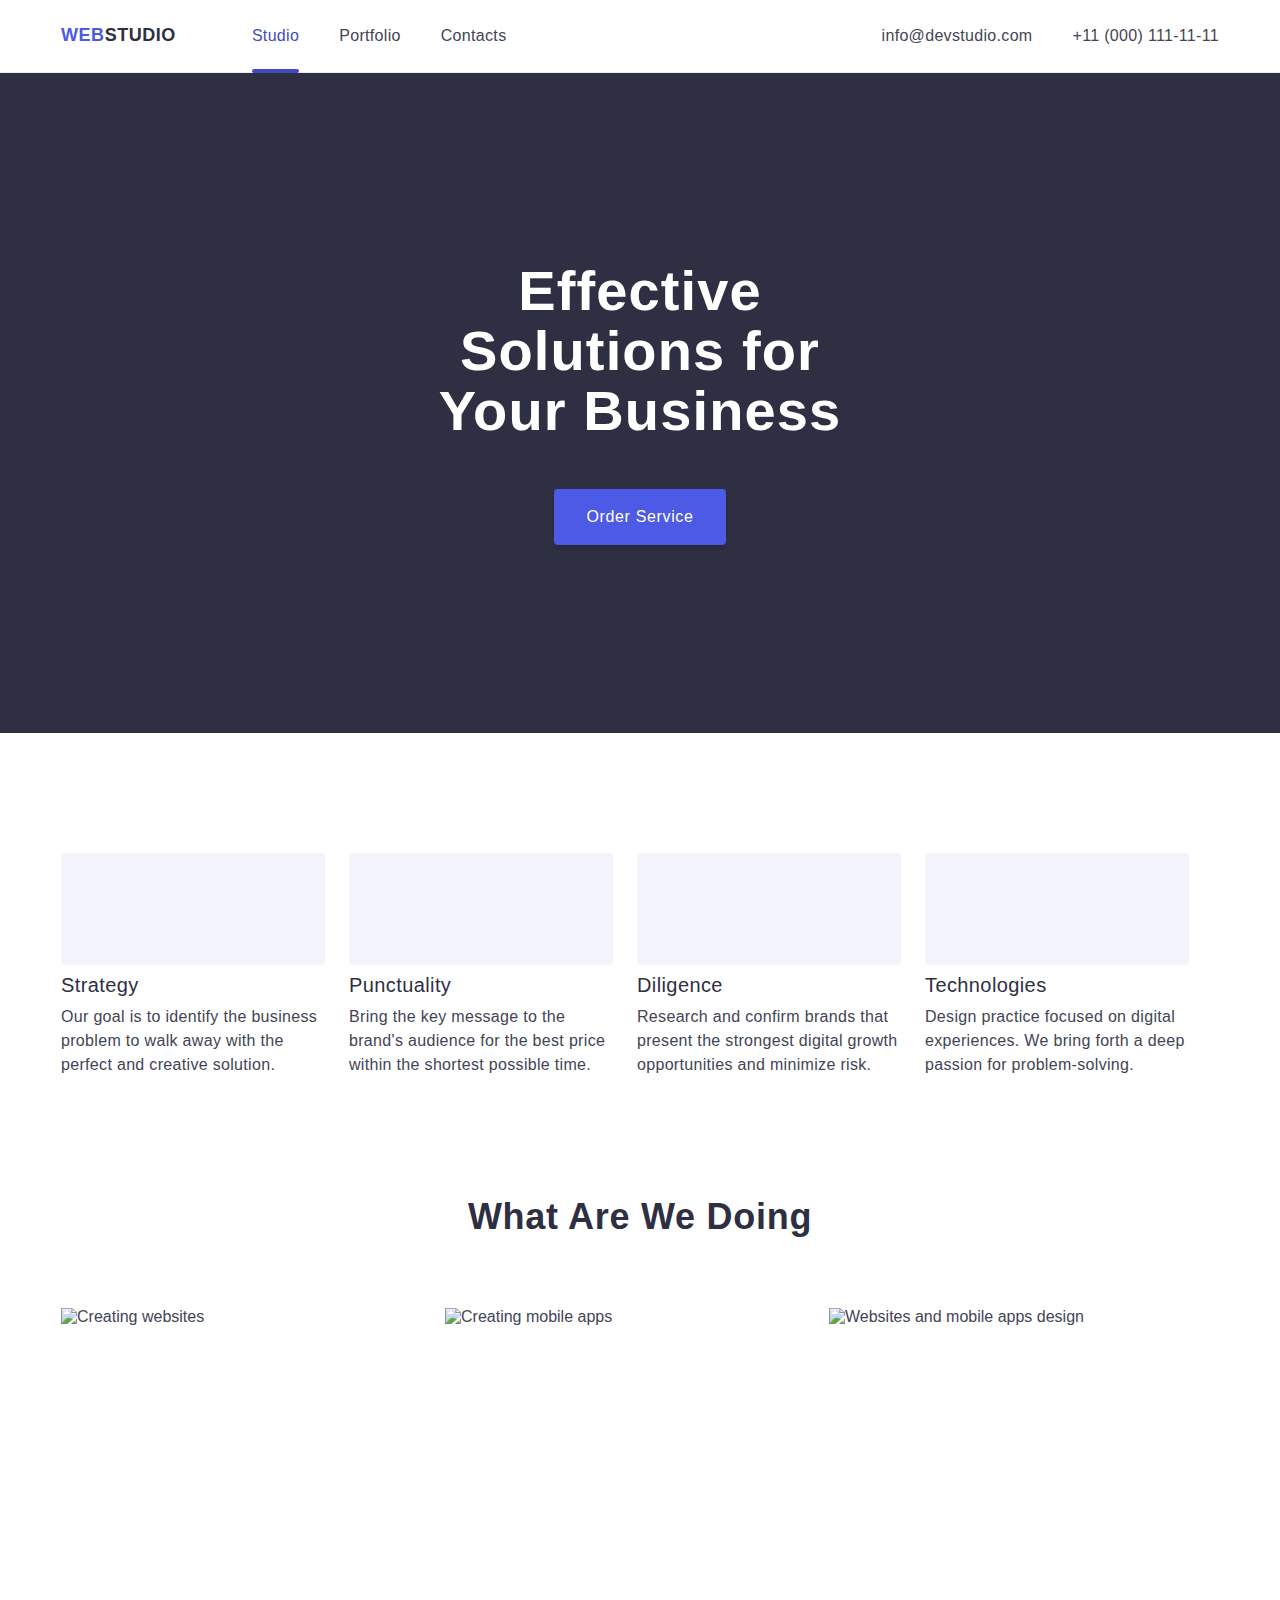
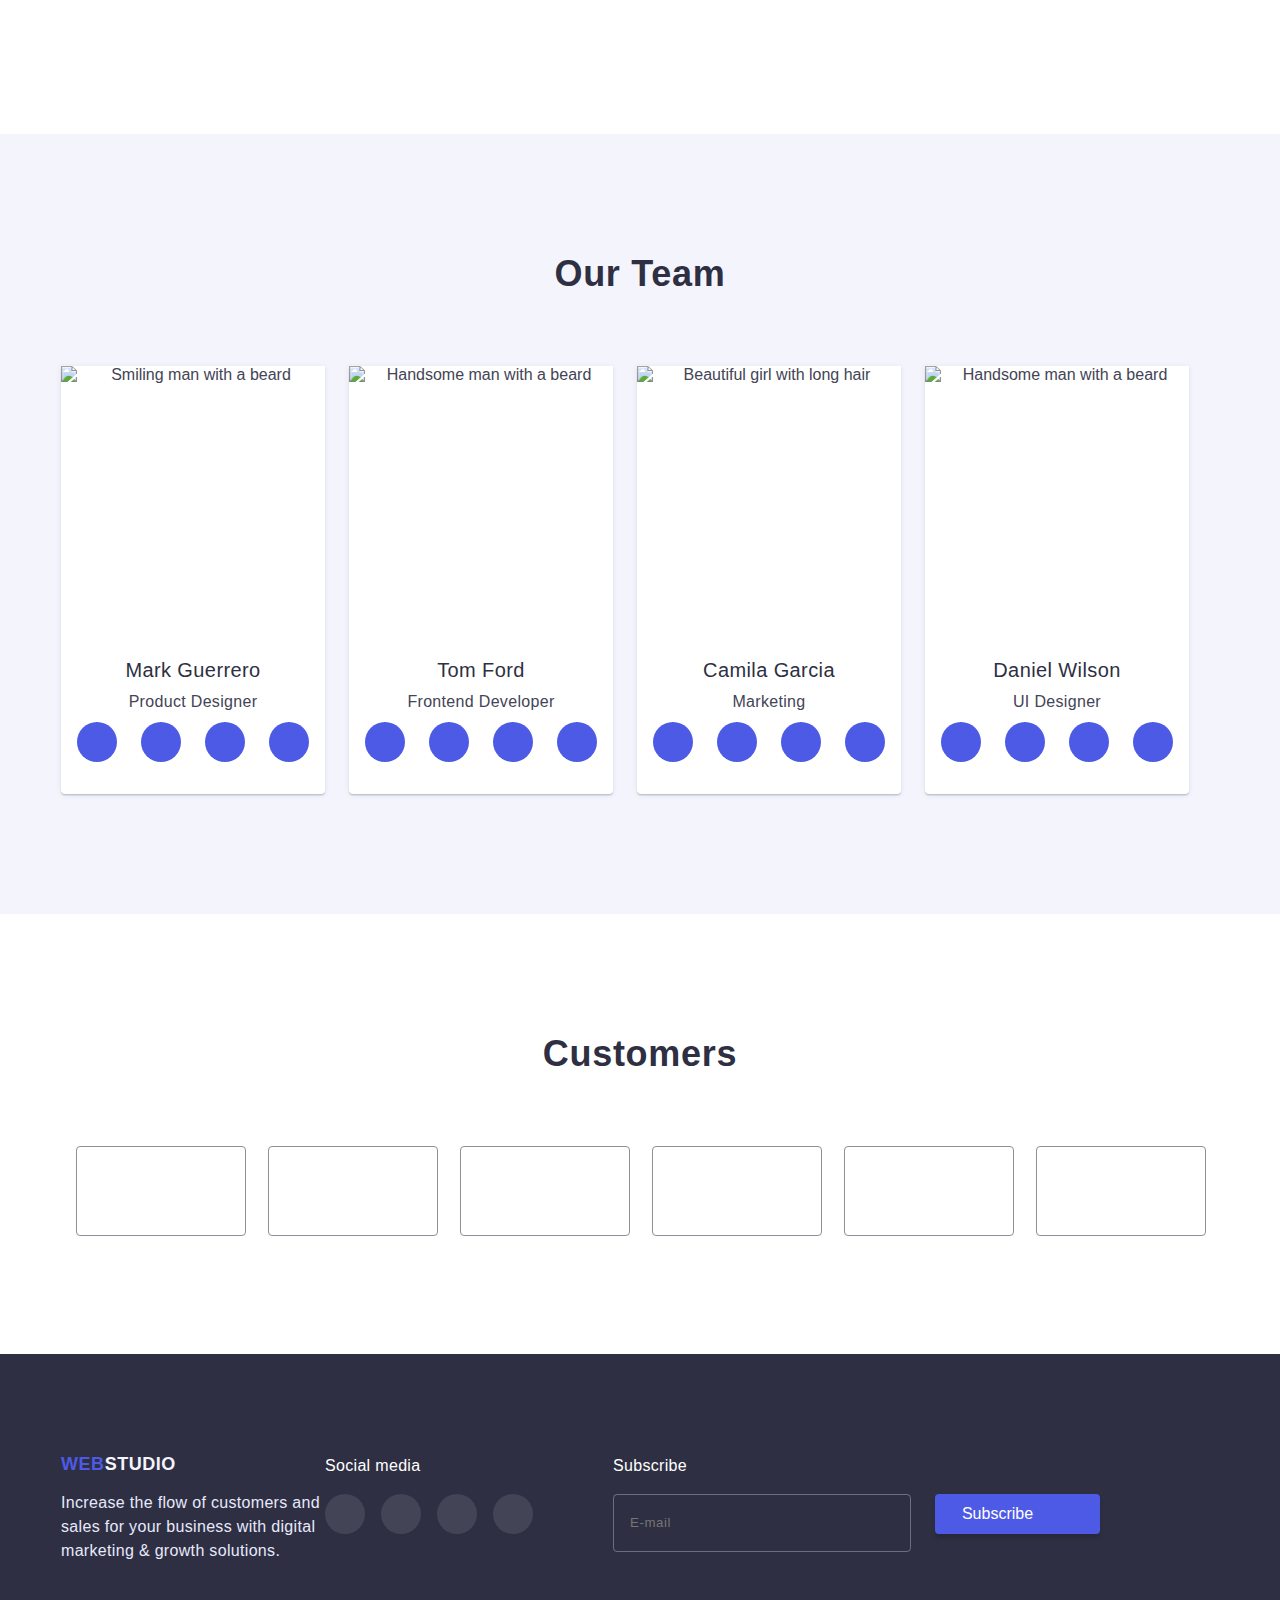
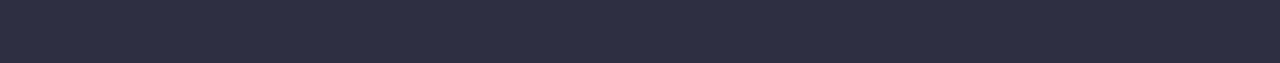
==== index.html @ 2397feb8 "hmw" ====
<!DOCTYPE html>
<html lang="en">
<head>
    <meta charset="UTF-8">
    <meta http-equiv="X-UA-Compatible" content="IE=edge">
    <meta name="viewport" content="width=device-width, initial-scale=1.0">
    <title>Web Studio</title>
    <link rel="preconnect" href="https://fonts.googleapis.com">
    <link rel="preconnect" href="https://fonts.gstatic.com" crossorigin>
    <link href="https://fonts.googleapis.com/css2?family=Raleway:wght@800&family=Roboto:wght@400;500;700;900&display=swap" rel="stylesheet">
    <link rel="stylesheet" href="https://cdnjs.cloudflare.com/ajax/libs/modern-normalize/1.1.0/modern-normalize.min.css"
    integrity="sha512-wpPYUAdjBVSE4KJnH1VR1HeZfpl1ub8YT/NKx4PuQ5NmX2tKuGu6U/JRp5y+Y8XG2tV+wKQpNHVUX03MfMFn9Q=="
    crossorigin="anonymous" 
    referrerpolicy="no-referrer">
        <link rel="stylesheet" href="./css/styles.css" >
</head>
<body>
    <header class="header">
        <div class="container header-container">
     <nav class="container-nav">
        <a href="./index.html" class="studio-name" ><span class="logo">Web</span>Studio</a>
            <ul class="site-nav" >
                <li class="header-navigation">
                    <a href="./index.html" class="nav-link current">Studio</a>
                </li>
                <li class="header-navigation">
                    <a href="./portfolio.html" class="nav-link">Portfolio</a>
                </li>
                <li class="header-navigation">
                    <a href="" class="nav-link">Contacts</a>
                </li>
            </ul>
            </nav>
            <address class="header-contacts">
            <ul class="contacts-list">
                <li>
                    <a href="mailto:info@devstudio.com" class="contact-link">info@devstudio.com</a>     
                </li>
                <li>
                    <a href="tel:+110001111111" class="contact-link">+11 (000) 111-11-11</a>
                </li>
               
            </ul>
        </address>
    </div>
    </header>
    <main>
        <section class="main-content" > 
            <div class="container">
            <h1 class="main-title">Effective Solutions
                for Your Business</h1>
            <button class="service" type="button" data-modal-open>Order Service</button>
            <div class="backdrop is-hidden" data-modal>
                <div class="modal">
                    <button class="modal-button" type="button" data-modal-close><svg class="modal-close"><use href="./images/symbol-defs.svg#icon-close"></use></svg></button>
               
                <div class="modal-form">
                    <p class="modal-title">Leave your contacts and we will call you back</p>
                <form>
                    <label class="form-label">Name<input type="text" name="name" class="form-input"> 
                   <span class="icon"> <svg class="icon-label"><use href="./images/symbol-defs.svg#person-icon"></use></svg></span></label>
                    <label class="form-label">Phone<input type="tel" name="phone" class="form-input">
                    <span class="icon"><svg class="icon-label"> <use href="./images/symbol-defs.svg#phone-icon"></use></svg></span>
                    </label>
                    <label class="form-label">Email<input type="email" name="email" class="form-input">
                    <span class="icon"><svg class="icon-label"><use href="./images/symbol-defs.svg#email-icon"></use></svg></span></label>
                    <label class="form-label">Comment<textarea name="comment" placeholder="Text input" class="comment-modal"></textarea></label>
                    <div>
                        <label class="consent-checkbox"><input type="checkbox" name="checkbox" class="checkbox">
                        <span class="chec-icon"></span>
                        <p class="text-modal">I accept the terms and conditions of the <a href="#" class="link-modal">Private Policy</a></p></label>
                    </div>
                    <div class="button-send-box"> 
                        <button type="submit" class="button-send">Send</button>
                    </div>
                </form>
            </div>
            </div> 
            </div>
            </div>
            </section>
            <section>
                <div class="container">
                <h2 class="visually-hidden">Our advantages</h2>
            <ul class="advantages-list">
                
                <li> 
                    <div class="advantages-item"> <svg class="advantage-icon"><use href="./images/symbol-defs.svg#icon-antenna"></use></svg></div>
                    <h3 class="advant-title">Strategy</h3>
                    <p class="advant-description">Our goal is to identify the business
                        problem to walk away with the perfect and creative solution. </p>
                </li>
            
                <li> <div class="advantages-item">
                     <svg class="advantage-icon"><use href="./images/symbol-defs.svg#icon-clock"></use></svg></div>
                    <h3  class="advant-title">Punctuality</h3>
                    <p class="advant-description">Bring the key message to the brand's audience for the best price within the shortest possible time.</p>
                     </li>
                    
                     <li> <div class="advantages-item">
                    <svg class="advantage-icon"><use href="./images/symbol-defs.svg#icon-diagram"></use></svg></div>
                        <h3  class="advant-title">Diligence</h3>
                        <p class="advant-description">Research and confirm brands that present the strongest digital growth opportunities and minimize risk.</p>
                     </li>
                     
                     <li> <div class="advantages-item">
                      <svg class="advantage-icon"><use href="./images/symbol-defs.svg#icon-astronaut"></use></svg></div>  
                        <h3  class="advant-title">Technologies</h3> 
                        <p class="advant-description">Design practice focused on digital experiences. We bring forth a deep passion for problem-solving.</p>
                     </li>
            </ul>
        </div>
        </section> 
    <section class="activity-section">
        <div class="container">
        <h2 class="activity">What are we doing</h2>
        <ul class="activity-list">
            <li>
                    <img src="./images/box1.jpg" alt="Creating websites" width="360" height="306">
            </li>
            <li> 
                    <img src="./images/box2.jpg" alt="Creating mobile apps" width="360" height="306">   
            </li>
            <l>
                    <img src="./images/box3.jpg" alt="Websites and mobile apps design" width="360" height="306">
            </l>
        </ul>
    </div>
    </section>
<section class="our-team">
    <div class="container">
    <h2 class="activity">Our Team</h2>
    <ul class="hero-container">
        <li class="hero-card">
            <img src="./images/image1.jpg" alt="Smiling man with a beard" width="264" height="260">
        
             <h3 class="hero-title">Mark Guerrero</h3>
            <p class="hero-position">Product Designer</p>
        <ul class="social-contacts-list">
            <li class="social-contacts-item"><a class="social-links" href="#">
                 <svg class="social-contacts-icon">
                <use href="./images/symbol-defs.svg#icon-instagram"></use>
            </svg></a></li>
            <li class="social-contacts-item"><a class="social-links" href="#">
                <svg class="social-contacts-icon">
                    <use href="./images/symbol-defs.svg#icon-twitter"></use>
                </svg>
            </a></li>
            <li class="social-contacts-item"><a class="social-links" href="#">
                <svg class="social-contacts-icon">
                    <use href="./images/symbol-defs.svg#icon-facebook"></use>
                </svg>
            </a></li>
            <li class="social-contacts-item"><a class="social-links" href="#">
                <svg class="social-contacts-icon">
                    <use href="./images/symbol-defs.svg#icon-linkedin"></use>
                </svg>
            </a></li>
        </ul>
    
        </li>
        <li class="hero-card">
            <img src="./images/image2.jpg" alt="Handsome man with a beard" width="264" height="260">
           <h3 class="hero-title">Tom Ford</h3> 
           <p class="hero-position">Frontend Developer</p>
           <ul class="social-contacts-list">
            <li class="social-contacts-item"><a class="social-links" href="#">
                 <svg class="social-contacts-icon">
                <use href="./images/symbol-defs.svg#icon-instagram"></use>
            </svg></a></li>
            <li class="social-contacts-item"><a class="social-links" href="#">
                <svg class="social-contacts-icon">
                    <use href="./images/symbol-defs.svg#icon-twitter"></use>
                </svg>
            </a></li>
            <li class="social-contacts-item"><a class="social-links" href="#">
                <svg class="social-contacts-icon">
                    <use href="./images/symbol-defs.svg#icon-facebook"></use>
                </svg>
            </a></li>
            <li class="social-contacts-item"><a class="social-links" href="#">
                <svg class="social-contacts-icon">
                    <use href="./images/symbol-defs.svg#icon-linkedin"></use>
                </svg>
            </a></li>
        </ul>
   
        </li>
        <li class="hero-card">
            <img src="./images/image3.jpg" alt="Beautiful girl with long hair" width="264" height="260">
           <h3 class="hero-title">Camila Garcia</h3> 
           <p class="hero-position">Marketing</p>
           <ul class="social-contacts-list">
            <li class="social-contacts-item"><a class="social-links" href="#">
                 <svg class="social-contacts-icon">
                <use href="./images/symbol-defs.svg#icon-instagram"></use>
            </svg></a></li>
            <li class="social-contacts-item"><a class="social-links" href="#">
                <svg class="social-contacts-icon">
                    <use href="./images/symbol-defs.svg#icon-twitter"></use>
                </svg>
            </a></li>
            <li class="social-contacts-item"><a class="social-links" href="#">
                <svg class="social-contacts-icon">
                    <use href="./images/symbol-defs.svg#icon-facebook"></use>
                </svg>
            </a></li>
            <li class="social-contacts-item"><a class="social-links" href="#">
                <svg class="social-contacts-icon">
                    <use href="./images/symbol-defs.svg#icon-linkedin"></use>
                </svg>
            </a></li>
        </ul>
    
        </li>
        <li class="hero-card">
            <img src="./images/image4.jpg" alt="Handsome man with a beard" width="264" height="260">
           <h3 class="hero-title">Daniel Wilson</h3>
            <p class="hero-position">UI Designer</p>
            <ul class="social-contacts-list">
                <li class="social-contacts-item"><a class="social-links" href="#">
                     <svg class="social-contacts-icon">
                    <use href="./images/symbol-defs.svg#icon-instagram"></use>
                </svg></a></li>
                <li class="social-contacts-item"><a class="social-links" href="#">
                    <svg class="social-contacts-icon">
                        <use href="./images/symbol-defs.svg#icon-twitter"></use>
                    </svg>
                </a></li>
                <li class="social-contacts-item"><a class="social-links" href="#">
                    <svg class="social-contacts-icon">
                        <use href="./images/symbol-defs.svg#icon-facebook"></use>
                    </svg>
                </a></li>
                <li class="social-contacts-item"><a class="social-links" href="#">
                    <svg class="social-contacts-icon">
                        <use href="./images/symbol-defs.svg#icon-linkedin"></use>
                    </svg>
                </a></li>
            </ul>
         </div>
        </li>
    </ul>
</div>
</section>
<section>
    <div class="container">
    <h2 class="activity">Customers</h2>
    <ul class="company-list">
        <li class="company-item"><a class="company-logo" href="#"><svg class="logo-item">  
            <use href="./images/symbol-defs.svg#icon-ya-go-company"></use></svg></a></li>
            <li class="company-item"><a class="company-logo" href="#"><svg class="logo-item"> 
                <use href="./images/symbol-defs.svg#icon-tegline-company"></use></svg></a></li>
                <li class="company-item"><a class="company-logo" href="#"><svg class="logo-item"> 
                    <use href="./images/symbol-defs.svg#icon-complany-logo"></use></svg></a></li>
                    <li class="company-item"><a class="company-logo" href="#"><svg class="logo-item"> 
                        <use href="./images/symbol-defs.svg#icon-foster-peters-company"></use></svg></a></li>
                        <li class="company-item"><a class="company-logo" href="#"><svg class="logo-item"> 
                            <use href="./images/symbol-defs.svg#icon-brand-company"></use></svg></a></li> 
                            <li class="company-item"><a class="company-logo" href="#"><svg class="logo-item">  
                                <use href="./images/symbol-defs.svg#icon-logo"></use></svg></a></li>                    
                            
       
    </ul>
</div>
</section>

</main> 
    <footer>
        <div class="container footer-container">
            <div>
        <a href="./index.html" class="name" > <span class="logo">Web</span>Studio</a>
      <p class="motto">Increase the flow of customers and sales for your business with digital marketing & growth solutions.</p></div>
        <div class="footer-link">
        <h3 class="footer-name">Social media</h3>
        <ul class="footer-contacts-list">
            <li class="footer-contacts-item"><a class="footer-links" href="#">
                 <svg class="footer-contacts-icon">
                <use href="./images/symbol-defs.svg#icon-instagram"></use>
            </svg></a></li>
            <li class="footer-contacts-item"><a class="footer-links" href="#">
                <svg class="footer-contacts-icon">
                    <use href="./images/symbol-defs.svg#icon-twitter"></use>
                </svg>
            </a></li>
            <li class="footer-contacts-item"><a class="footer-links" href="#">
                <svg class="footer-contacts-icon">
                    <use href="./images/symbol-defs.svg#icon-facebook"></use>
                </svg>
            </a></li>
            <li class="footer-contacts-item"><a class="footer-links" href="#">
                <svg class="footer-contacts-icon">
                    <use href="./images/symbol-defs.svg#icon-linkedin"></use>
                </svg>
            </a></li>
        </ul>
    </div>
    <div class="container-form">
        <form class="footer-form">
            <div class="footer-item">
                <label class="footer-title">Subscribe
                <input type="email" name="E-mail" placeholder="E-mail"></label>
            </div>
            <div>
                <button type="submit" class="button-subscribe">Subscribe
                    <svg class="icon-subscribe">
                        <use href="./images/symbol-defs.svg#icon-send"></use>
                    </svg>
                </button>
            </div>
        </form>
    </div>
</div>
    </footer>
   
    <script src="./js/modal.js"></script>
</body>
</html>
---- css/styles.css ----
@font-face {
    font-display: swap; 
    font-family: 'Raleway';
    font-style: normal;
    font-weight: 400;
    src:local('Raleway') url('../fonts/raleway-v28-latin-regular.woff2') format('woff2'), 
         url('../fonts/raleway-v28-latin-regular.woff') format('woff'); 
  }
  @font-face {
    font-display: swap;
    font-family: 'Raleway';
    font-style: normal;
    font-weight: 800;
    src:local('Raleway') url('../fonts/raleway-v28-latin-800.woff2') format('woff2'), 
         url('../fonts/raleway-v28-latin-800.woff') format('woff'); 
  }

@font-face {
    font-display: swap; 
    font-family: 'Raleway';
    font-style: normal;
    font-weight: 400;
    src: local('Raleway')url('../fonts/raleway-v28-latin-regular.woff2') format('woff2'), 
         url('../fonts/raleway-v28-latin-regular.woff') format('woff');
  }
  
  @font-face {
    font-display: swap; 
    font-family: 'Raleway';
    font-style: normal;
    font-weight: 800;
    src:local('Raleway') url('../fonts/raleway-v28-latin-800.woff2') format('woff2'), 
         url('../fonts/raleway-v28-latin-800.woff') format('woff'); 
  }
  
@font-face {
    font-display: swap; 
    font-family: 'Roboto';
    font-style: normal;
    font-weight: 400;
    src: url('../fonts/roboto-v30-latin-regular.woff2') format('woff2'), 
        url('../fonts/roboto-v30-latin-regular.woff') format('woff'); 
  }
 
  @font-face {
    font-display: swap; 
    font-family: 'Roboto';
    font-style: normal;
    font-weight: 500;
    src: url('../fonts/roboto-v30-latin-500.woff2') format('woff2'), 
         url('../fonts/roboto-v30-latin-500.woff') format('woff'); 
  }
 
  @font-face {
    font-display: swap; 
    font-family: 'Roboto';
    font-style: normal;
    font-weight: 700;
    src: url('../fonts/roboto-v30-latin-700.woff2') format('woff2'), 
         url('../fonts/roboto-v30-latin-700.woff') format('woff'); 
  }
  
  @font-face {
    font-display: swap; 
    font-family: 'Roboto';
    font-style: normal;
    font-weight: 900;
    src: url('../fonts/roboto-v30-latin-900.woff2') format('woff2'),
         url('../fonts/roboto-v30-latin-900.woff') format('woff'); 
  }

  :root{
    --main-color-title:#2E2F42;
    --main-color-description:#434455;
    --secondary-color:#E7E9FC;
    --primary-button-color:#404BBF;
    --lead-color: #FFF;
    --logo-color: #4D5AE5;
    --shadow-color: #F4F4FD;
    --border-color: #8E8F99;
    --time-transition: cubic-bezier(0.4, 0, 0.2, 1);
  }
  body{
   font-family: 'Roboto', sans-serif;
   font-size: 16px;
   background-color: var(--lead-color);
   color: var(--main-color-description); 
   margin: 0;
  }
  h1, h2, h3, p, ul{
    margin-top: 0;
    margin-bottom: 0;
    padding: 0;
  }

  /*Header*/
  .header{
    border-bottom: 1px solid var(--secondary-color);
    box-shadow: 0px 2px 1px rgba(46, 47, 66, 0.08), 0px 1px 1px rgba(46, 47, 66, 0.16), 0px 1px 6px rgba(46, 47, 66, 0.08);
  }
  .site-nav .link{
    display: flex;
 align-items: center;
 padding-top: 24px ;
 padding-bottom: 24px;
    font-family: 'Roboto', sans-serif;
font-weight: 500;
font-size: 16px;
line-height: 1.5; 
letter-spacing: 0.02em;
color: var(--main-color-title);
  }
    .site-nav{
      display: flex;
      margin-left: 76px;
    }
  
  .link:hover {color: var(--primary-button-color);
}
  .link:focus {color: var(--primary-button-color);
  }
  .nav-link{
    display: flex;
    padding: 24px 0;
    font-family: 'Roboto', sans-serif;
    font-weight: 500;
    font-size: 16px; 
    line-height: 1.5;
    letter-spacing: 0.02em;
    position: relative;
    color: var(--main-color-description);
    text-decoration: none; 
    transition: color 250ms var(--time-transition);
  }
 
  .nav-link:hover {color: var(--primary-button-color);
  }
  .nav-link:focus {color: var(--primary-button-color);}
  .contact-link{
    display: block;
    font-style: normal;
    line-height: 1.5;
    letter-spacing: 0.02em;
    color:var(--main-color-description);
    text-decoration: none;
    padding: 24px 0;
    transition: color 250ms var(--time-transition);
  }
  .nav-link.current::after{
display: block;
width: 100%;
height: 4px;
background: currentColor;
border-radius: 2px;
position: absolute;
content: "";
bottom:-1px;
color: var(--primary-button-color);
 transition: transform 250ms var(--time-transition);
}
  .nav-link.current{
    color: var(--primary-button-color);
  }

  
  .nav-link.current::after,
  .nav-link.current::after
  {
    background: currentColor;
   
  }
  .contact-link:hover { color: var(--primary-button-color);
   }
  .contact-link:focus { color: var(--primary-button-color);
  }
  .studio-name{
    font-family: 'Raleway', sans-serif;
font-weight: 800;
font-size: 18px;
line-height: 1.33;
letter-spacing: 0.03em;
text-transform: uppercase;
color: var(--main-color-title);
text-decoration: none;
  }   

  .logo{ 
    color: var(--logo-color);
    text-decoration: none;
    ;
  }
  ul{
    list-style: none;
    margin: 0;
    padding: 0;
  }
  .header-contacts{
    margin-left: auto;
  }
  .header-container{ 
    display: flex;
    align-items: center;
    
  }
  .container-nav{
    display: flex;
    align-items: center;
    }
    .contacts-list{
      display: flex;
      margin-left: auto;
   gap: 40px;
    }
    
    .header-navigation:not(:last-child){
      position: relative;
      margin-right: 40px;
    }
  /*section 1*/
  .title{
    font-family: 'Roboto', sans-serif;
font-weight: 500;
font-size: 20px;
line-height: 1.2;
letter-spacing: 0.02em;
color: var(--main-color-title);
  }
  .main-title{
   max-width: 496px;
    margin-left: auto;
    margin-right: auto;
    margin-bottom: 48px;
font-weight: 700;
font-size: 56px;
line-height: 1.07;
text-align: center;
letter-spacing: 0.02em;
color: var(--lead-color);
  }
  .main-content{
    background-color: var(--main-color-title); 
    text-align: center;
    padding-top: 188px; 
    padding-bottom: 188px;
    margin: 0 auto;
    max-width: 1440px;
    background-image: linear-gradient(rgba(46, 47, 66, 0.7), rgba(46, 47, 66, 0.7)), 
    url(../images/people-office.jpg);
    background-repeat: no-repeat;
    background-position: center;
    background-size: cover;
  }
  .service{
  
    color: var(--lead-color);
    background: var(--logo-color);
box-shadow: 0px 4px 4px rgba(0, 0, 0, 0.15);
border-radius: 4px;
cursor: pointer;
font-family: 'Roboto', sans-serif;
font-weight: 500;
font-size: 16px;
line-height: 1.5;
letter-spacing: 0.04em;
padding: 16px 32px;
border: transparent;
transition: background-color 250ms var(--time-transition);
  }
  .service:hover, .service:focus{
background-color: var(--primary-button-color);
box-shadow: 0px 4px 4px rgba(0, 0, 0, 0.15);
border-radius: 4px;
border: transparent;
  }
  /*section2*/
  .visually-hidden{
    position: absolute;
    white-space: nowrap;
    width: 1px;
    height: 1px;
    overflow: hidden;
    border: 0;
    padding: 0;
    clip: rect(0 0 0 0);
    clip-path: inset(50%);
    margin: -1px;
  }
  section{
    padding-top: 120px;
    padding-bottom: 
    120px;
  }
  .advant-title{
    font-weight: 500;
    font-size: 20px;
    line-height: 1.2;
    margin: 0;
    margin-top: 8px;
    margin-bottom: 8px;
    letter-spacing: 0.02em;
    color: var(--main-color-title);  
  }
  .advant-description{
    font-size: 16px;
    line-height: 1.5;
    width: 264px;
    margin-bottom: 0;
    letter-spacing: 0.02em;
    color: var(--main-color-description);
  }
  .activity{
    font-family: 'Roboto', sans-serif;
font-weight: 700;
font-size: 36px;
line-height: 1.1;
text-align: center;
letter-spacing: 0.02em;
margin: 0;
margin-bottom: 72px;
text-transform: capitalize;
color:var(--main-color-title);
  }
  .activity-section{
    padding-top: 0;
  
}

  .activity-list{
    display: flex;
    gap: 24px;
  }

img{
  display: block;
  max-width: 100%;
  height: auto;
}

  
  /*team section*/
  .our-team{
    background-color: var(--shadow-color);
    padding-bottom: 120px;

  }
  .hero-title {
    font-size: 20px;
    font-weight: 500;
    line-height: 1.2;
    letter-spacing: 0.02em;
    color: var(--main-color-title); 
    margin-bottom: 8px;
    margin-top: 32px;
  }
  
 .hero-position {
  font-size: 16px;
    line-height: 1.5;
    letter-spacing: 0.02em;
    color: var(--main-color-description);
    margin-bottom: 8px;
    }
 
    .hero-card{
      padding: 0px 0px 32px;
      background: var(--lead-color);
box-shadow: 0px 1px 6px rgba(46, 47, 66, 0.08), 0px 1px 1px rgba(46, 47, 66, 0.16), 0px 2px 1px rgba(46, 47, 66, 0.08);
border-radius: 0px 0px 4px 4px;
text-align: center;
    } 
    .hero-container{
      display: flex;
      gap:24px;
      
    }
   /*footer*/
    footer{
      background-color:var(--main-color-title);
      padding-top: 100px;
      padding-bottom: 100px;
    }
    .name{
      display: inline-block;
      margin-bottom: 16px;
      font-family: 'Raleway', sans-serif;
font-weight: 800;
font-size: 18px;
line-height: 1.2;
letter-spacing: 0.03em;
text-transform: uppercase;
color: var(--shadow-color);
text-decoration: none;
    }
    .motto{
      width: 264px;
font-size: 16px;
line-height: 1.5;
letter-spacing: 0.02em; 
color: var(--secondary-color);
}
/*portfolio Button list*/
    .button-list{
      font-family: 'Roboto', sans-serif;
font-weight: 500;
font-size: 16px;
line-height: 1.5;
text-align: center;
letter-spacing: 0.04em;
color: var(--logo-color);
background: var(--shadow-color);
border: 1px solid var(--secondary-color);
border-radius: 4px;
cursor: pointer;
padding: 12px 24px;
transition: color 250ms var(--time-transition), box-shadow 250ms var(--time-transition), background-color 250ms var(--time-transition), border-color 250ms var(--time-transition);
    }
.button-list:hover, .button-list:focus{
  color: var(--lead-color);
  background: var(--primary-button-color);
box-shadow: 0px 3px 1px rgba(0, 0, 0, 0.1), 0px 2px 1px rgba(0, 0, 0, 0.08), 0px 2px 2px rgba(0, 0, 0, 0.12);
border-color: transparent;
}
/*portfplio project list*/
.project-title{
  font-size: 20px;
  font-weight: 500;
  line-height: 1.2;
  letter-spacing: 0.02em;
  color: var(--main-color-title);   
  text-decoration: none;
margin-bottom: 8px;
}
.project-description{
  font-size: 16px;
  line-height: 1.5;
  letter-spacing: 0.02em;
  color: var(--main-color-description);
  text-decoration: none;
  }
  .project-card{
    flex-basis: calc((100% - 2 * 24px) / 3);
  }

  .project-overlay{
    position: relative;
    overflow: hidden;
   
  }
  
  .overlay{
    position: absolute;
    top: 0;
    left: 0;
    width: 100%;
    height: 100%;
    opacity: 0;
    padding: 40px 32px;
    color: var(--shadow-color);
    background-color: var(--logo-color);
    transform: translateY(+100%);
    transition: transform 250ms var(--time-transition), opacity 250ms var(--time-transition);
  }
 
 
  .images-link{
    display: block;
    text-decoration: none;
    max-width: 100%;
    height: auto;
    letter-spacing: 0.02em;
    box-shadow: 0px 1px 6px rgba(46, 47, 66, 0.08); 
    transition: box-shadow 250ms var(--time-transition);
  }
  .images-link:hover,
  .images-link:focus{
    box-shadow: 0px 1px 6px rgba(46, 47, 66, 0.08), 0px 1px 1px rgba(46, 47, 66, 0.16), 0px 2px 1px rgba(46, 47, 66, 0.08);
  }
  .images-link:hover .project-overlay .overlay,
.images-link:focus .project-overlay .overlay{
    opacity: 1;
    transform: translateY(0);
}
  .container{
    width: 100%;
    max-width: 1158px;
  margin:0 auto;
  padding:0 15px;

  }

 .button-menu{
  padding-top: 96px;
  
 }
  
.button-list-container{
  display:flex;
  gap: 24px;
  margin-bottom: 72px;
  justify-content: center;
 
}
.card-container{
  display: flex;
  flex-wrap: wrap;
  gap: 48px 24px;
}


.advantages-list{
  display: flex;
  gap: 24px;
 
 
}

 

.advantage-icon{
  width: 64px;
  height: 64px;
}
.title-container{
margin: 0 auto;
  width: 1440px;
  height: 600px;
}



.project-examples{
padding: 32px 16px;
border-left: 1px solid var(--secondary-color);
border-right: 1px solid var(--secondary-color);
border-bottom: 1px solid var(--secondary-color);
}
.social-contacts-list{
  display: flex;
  justify-content: center;
  gap:24px;
}
.social-contacts-icon{
  width: 16px;
  height: 16px;
}
.social-contacts-item{
  width: 40px;
  height: 40px;
 
}
.social-links{
  display: flex;
  align-items: center;
  justify-content: center;
  width: 100%;
  min-height: 100%;
  background-color: var(--logo-color);
  border-radius: 50%;
  fill: var(--shadow-color);
  transition: background-color 250ms var(--time-transition);
}
.social-links:hover,
.social-links:focus{
  background-color: var(--primary-button-color);

}
.logo-item{
  width: 104px;
  height: 56px;
}
.company-list {
  display: flex;
  justify-content: center;
  gap: 24px;
}

.company-logo{
  display: flex;
  align-items: center;
  justify-content: center;
  width: 100%;
  height: 100%;
  border: 1px solid var(--border-color);
  border-radius: 4px;
  fill: var(--border-color);
  transition: fill 250ms var(--time-transition), border-color 250ms var(--time-transition);
}
.company-logo:hover,
.company-logo:focus{
  fill: var(--primary-button-color);
  border-color: var(--primary-button-color);
}
.company-item{

  width:168px;
height:88px;
}
.footer-contacts-list{
  display: flex;
  justify-content: center;
  gap: 16px;
}

.footer-contacts-icon{
  width: 24px;
  height: 24px;
}
.footer-contacts-item{
  width: 40px;
  height: 40px;
}

 .footer-links{
 display: flex;
 align-items: center;
 justify-content: center;
 width: 100%;
 min-height: 100%;
 border-radius: 50%;
 background: rgba(255, 255, 255, 0.1);
 fill: var(--shadow-color);
 transition: background-color 250ms var(--time-transition);}
 .footer-links:hover,
 .footer-links:focus
 {
  background: #31D0AA;
 }

.footer-name{
font-family: 'Roboto', sans-serif ;
font-style: normal;
font-weight: 500;
font-size: 16px;
line-height: 24px;
margin-bottom: 16px;
letter-spacing: 0.02em;
color: var(--lead-color);
}
.footer-link{
<<<<<<< HEAD
margin-right: auto;
=======
  margin-left: 120px;
  margin-right: 80px;
>>>>>>> parent of 7a06eb2 (bm)
}
.advantages-item {
  display: flex;
  height: 112px;
 align-items: center;
 justify-content: center;
 border-radius: 4px;
  background-color: var(--shadow-color);
 
}
.footer-container{
  display: flex;
<<<<<<< HEAD
  gap: 120px;
=======
  
}
.container-form{
  height: 80px;
width: 453px;

>>>>>>> parent of 7a06eb2 (bm)
}
/*Modal*/
.backdrop{
  position: fixed;
  top: 0;
  left: 0;
  width: 100%;
  height: 100%;
  background-color:rgba(46, 47, 66, 0.4);
  opacity: 1;
  transition: opacity 250ms var(--time-transition), visibility 250ms var(--time-transition);
}

.backdrop.is-hidden{
  opacity: 0;
  visibility: hidden;
  pointer-events: none;
}
.backdrop.is-hidden .modal{
  transform:translate(-50%, -50%)  scale(0.8);}
.modal{ 
  position: absolute;
  left: 50%;
  top: 50%;
 
  width: 408px;
  height: 576px;
  background-color: rgba(252, 252, 252, 1);

  transform: translate(-50%, -50%) scale(1);
  transition: transform 250ms var(--time-transition);
}
.modal-button{
  position: absolute;
width: 24px; 
height: 24px;
top:24px;
right: 24px;

display: flex;
justify-content: center;
align-items: center;
border-color: transparent;
border: 1px solid rgba(0, 0, 0, 0.1);
border-radius: 50%;
background-color: var(--secondary-color);
cursor: pointer;

transition:background-color 250ms var(--time-transition), 
color 250ms var(--time-transition);
 
}
.modal-close{
  width: 8px;
    height: 8px;
    fill: currentColor;
}
.modal-button:hover,
.modal-button:focus{
  background-color:var(--primary-button-color);
  color: #ffffff;
<<<<<<< HEAD
=======
}
.modal-form{
  padding: 24px;
    padding-top: 72px;
}
.modal-title{
  display: inline-block;
    width: 360px;
    text-align: center;
    color: var(--main-color-title);
    margin-bottom: 14px;
    font-size: 16px;
    letter-spacing: 0.02em;
    font-weight: 500;
    line-height: 1.5;
}
.form-label{
  position: relative;
    display: block;
    width: 100%;
    text-align: left;
    font-size: 12px;
    letter-spacing: 0.04em;
    line-height: 1.3333;
    color: var(--border-color)
}
.form-input {
  display: block;
  width: 100%;
  height: 40px;
  border: 1px solid rgba(33, 33, 33, 0.2);
  border-radius: 4px;
  color: var(--border-color);
  padding: 11px 38px;
  margin-top: 4px;
  margin-bottom: 8px;
  transition: border 250ms var(--time-transition);
}
.form-input:hover .form-input:focus{
  border-color: var(--logo-color);
}
.form-label:focus-within .form-input{
  border: 1px solid var(--logo-color); 
} 

.form-label:focus-within .icon-label{
  fill:var(--logo-color); 
}

.icon-label {
  display: inline-block;
  width: 18px;
  height: 24px;
  fill: var(--main-color-title);
}
.icon {
  display: inline-block;
  position: absolute;
  top: 50%;
  left: 16px;
  transform: translateY(-10%);
}

.comment-modal {
  display: block;
  resize: none;
  width: 100%;
  height: 120px;
  padding: 8px 16px;
  margin-top: 4px;
  color: rgba(117, 117, 117, 0.5);
  border: 1px solid rgba(33, 33, 33, 0.2);
  border-radius: 4px;}
  .consent-checkbox {
    display: flex;
    align-items: center;
    text-align: left;
    margin-top: 16px;
}
.checkbox {
  appearance: none;
  position: absolute;
}

.chec-icon {
  display: inline-block;
  box-sizing: border-box;
  width: 16px;
  height: 16px;
  margin-right: 8px;
  border: 1.25px solid var(--main-color-title);
  border-radius: 2px;
  fill:var(--shadow-color);
  transition: background-color 250ms var(--time-transition), background-image 250ms var(--time-transition), border 250ms var(--time-transition);
}
.checkbox:checked +.chec-icon{
  background-color: var(--primary-button-color);
 background-image: url(../images/symbol-defs.svg#icon-vector);
  background-size: contain; 
  background-origin: border-box;
  border: transparent;
}
.text-modal {
  display: inline-block;
  font-size: 12px;
  font-weight: 400;
  line-height: 1,3333;
  letter-spacing: 0.04em;
  color: #757575;
}
.link-modal {
  color: var(--logo-color);
}
.button-send-box {
  display: flex;
  justify-content: center;
  align-items: center;
}
.button-send {
  display: flex;
  justify-content: center;
  align-items: center;
  width: 169px;
  height: 56px;
  margin-top: 24px;
  padding: 0;
  color: var(--lead-color);
  background: var(--logo-color);
  border: transparent;
  box-shadow: 0px 4px 4px rgb(0 0 0 / 15%);
  border-radius: 4px;
  transition: background-color 250ms var(--time-transition), box-shadow 250ms var(--time-transition), transform 250ms var(--time-transition);
}
.button-send:focus,
.button-send:hover{
    transform: translateY(1px);
    box-shadow: 0px 1px 4px rgb(0 0 0 / 15%);
    background-color: var(--primary-button-color);
}
.footer-form{
  display: flex;
}
.footer-title{
  color:var(--lead-color);
    font-weight: 500;
    letter-spacing: 0.02em;
    line-height: 1.5;
    margin-bottom: 16px
}


.footer-form input{
  width: 264px;
  height: 40px;
  padding: 8px 16px;
  margin-top: 16px;

  line-height: 2;
  letter-spacing: 0.04em;
  color: rgba(255, 255, 255, 0.6);
  background-color: transparent;
  border: 1px solid rgba(255, 255, 255, 0.3);
  border-radius: 4px;

  transition: border-color 250ms var(--time-transition) ;
}

.footer-form input:hover,
.footer-form input:focus{
  border-color: var(--logo-color);

}


.button-subscribe{
  position: relative;
  display: flex;
  gap: 16px;
  justify-content: center;
  align-items: center;
  width: 165px;
  height: 40px;
  margin: 0;

  margin-top: 40px;
  margin-left: 24px;
  padding: 8px 24px;

  font-family: inherit;
  font-size: 16px;
  font-weight: 500;
  color: #fff;
  fill: currentColor;
  border-radius: 4px;
  background-color: var(--logo-color);
  border: 0;
  box-shadow: 0px 4px 4px rgba(0, 0, 0, 0.15);
  cursor: pointer;

  transition: background-color 250ms var(--time-transition),
  box-shadow 250ms var(--time-transition),
  transform 250ms var(--time-transition);
}

.button-subscribe:hover,
.button-subscribe:focus{
  transform: translateY(1px);
  box-shadow: 0px 1px 4px rgba(0, 0, 0, 0.15);
  background-color: var(--primary-button-color);
}

.icon-subscribe{
  width: 24px;
  height: 20px;
  fill:var(--lead-color)
>>>>>>> parent of 7a06eb2 (bm)
}
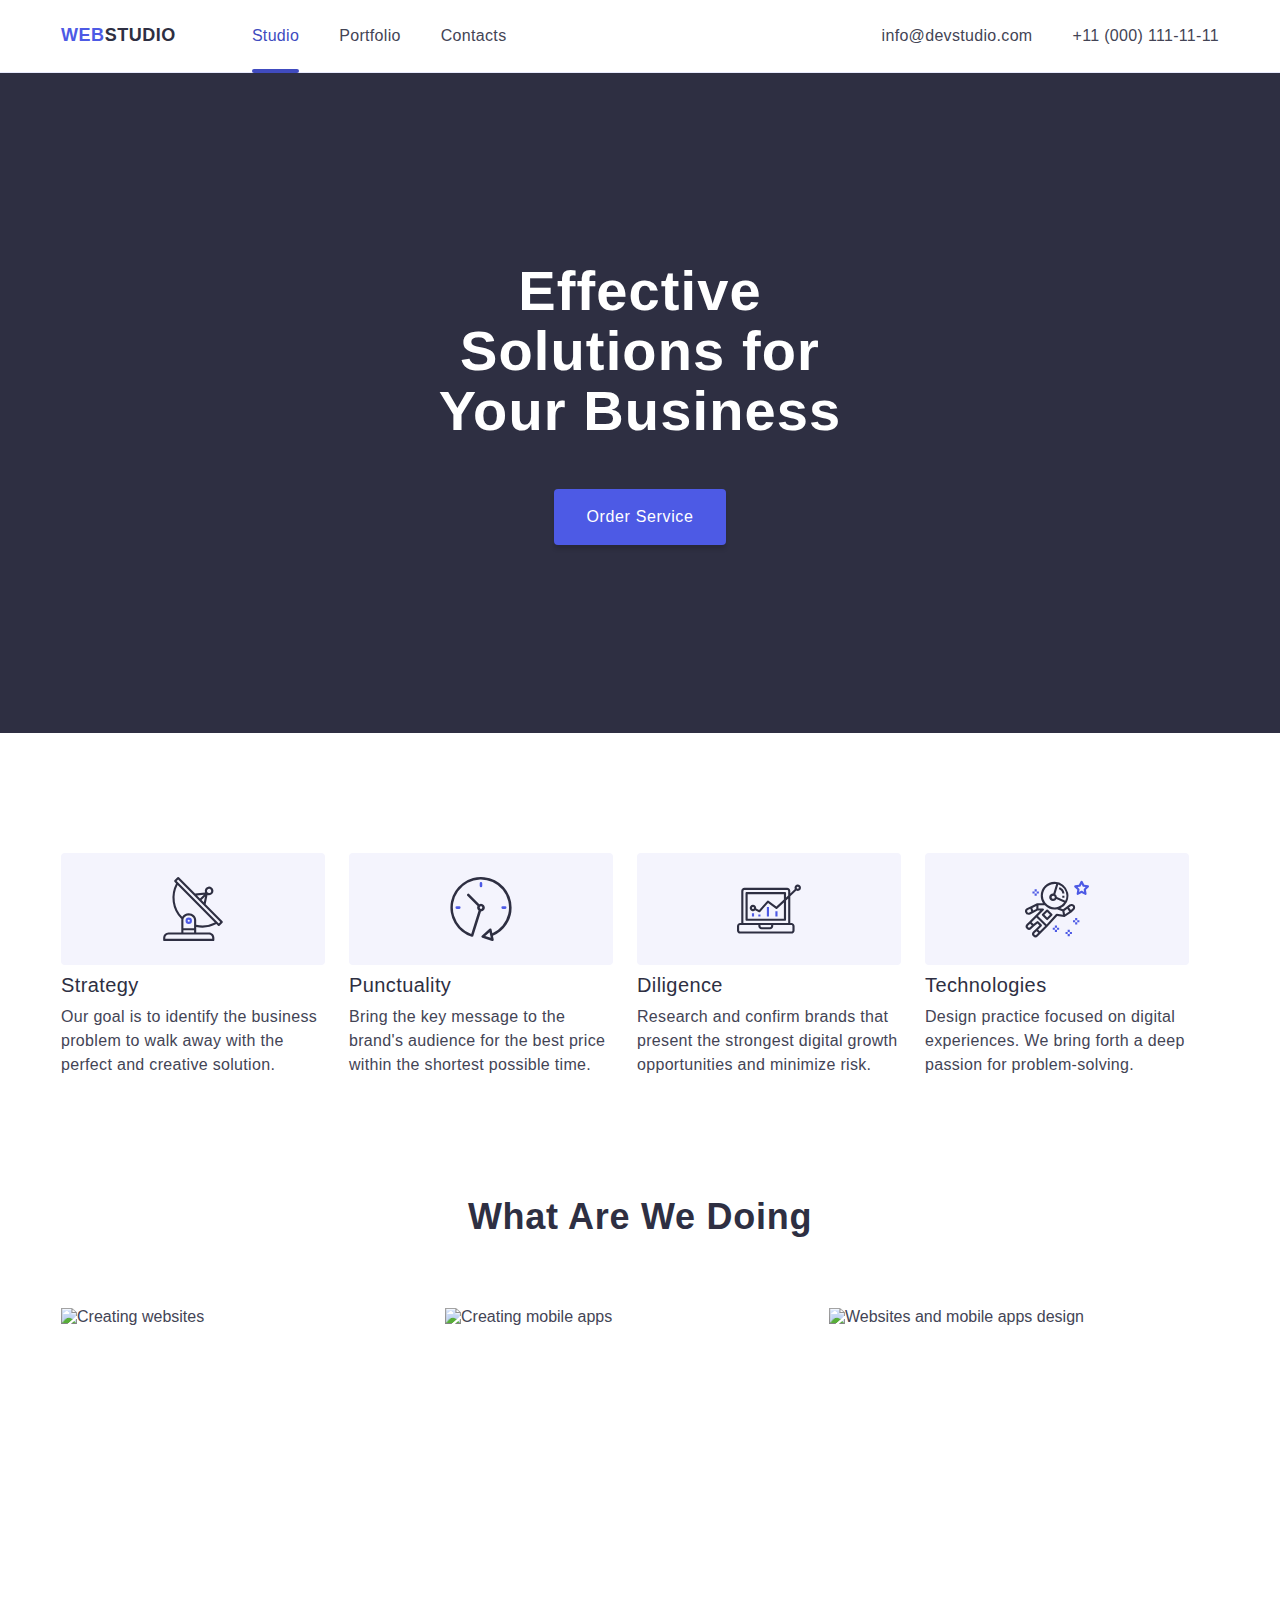
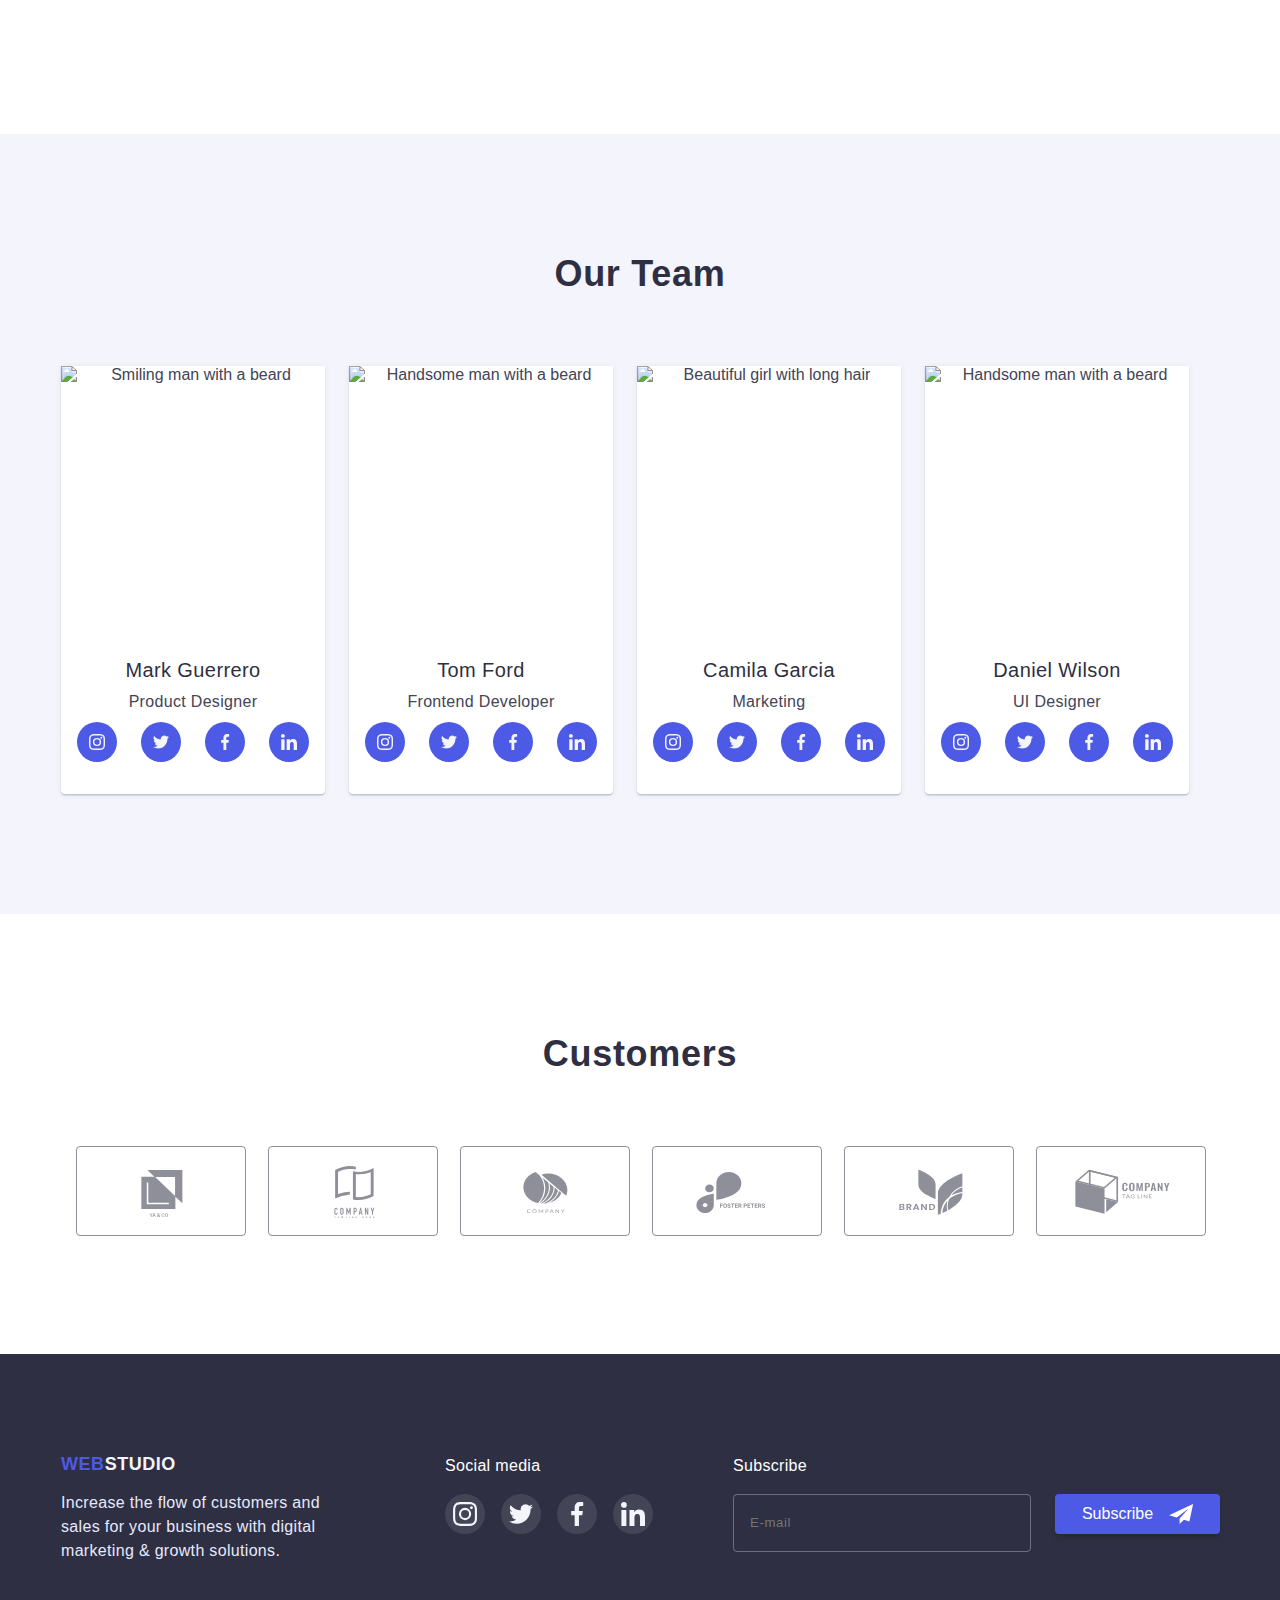
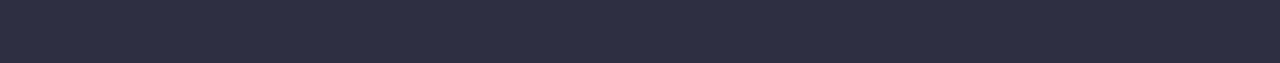
==== commit ad76cd8f: "changes" ====
--- a/index.html
+++ b/index.html
@@ -66,7 +66,7 @@
                     <span class="icon"><svg class="icon-label"><use href="./images/symbol-defs.svg#email-icon"></use></svg></span></label>
                     <label class="form-label">Comment<textarea name="comment" placeholder="Text input" class="comment-modal"></textarea></label>
                     <div>
-                        <label class="consent-checkbox"><input type="checkbox" name="checkbox" class="checkbox">
+                        <label class="modal-checkbox"><input type="checkbox" name="checkbox" class="checkbox">
                         <span class="chec-icon"></span>
                         <p class="text-modal">I accept the terms and conditions of the <a href="#" class="link-modal">Private Policy</a></p></label>
                     </div>
--- a/css/styles.css
+++ b/css/styles.css
@@ -638,13 +638,8 @@
 color: var(--lead-color);
 }
 .footer-link{
-<<<<<<< HEAD
-margin-right: auto;
-=======
   margin-left: 120px;
-  margin-right: 80px;
->>>>>>> parent of 7a06eb2 (bm)
-}
+  margin-right: 80px;}
 .advantages-item {
   display: flex;
   height: 112px;
@@ -656,16 +651,11 @@
 }
 .footer-container{
   display: flex;
-<<<<<<< HEAD
-  gap: 120px;
-=======
   
 }
 .container-form{
   height: 80px;
 width: 453px;
-
->>>>>>> parent of 7a06eb2 (bm)
 }
 /*Modal*/
 .backdrop{
@@ -727,8 +717,6 @@
 .modal-button:focus{
   background-color:var(--primary-button-color);
   color: #ffffff;
-<<<<<<< HEAD
-=======
 }
 .modal-form{
   padding: 24px;
@@ -802,7 +790,7 @@
   color: rgba(117, 117, 117, 0.5);
   border: 1px solid rgba(33, 33, 33, 0.2);
   border-radius: 4px;}
-  .consent-checkbox {
+  .modal-checkbox {
     display: flex;
     align-items: center;
     text-align: left;
@@ -943,6 +931,5 @@
 .icon-subscribe{
   width: 24px;
   height: 20px;
-  fill:var(--lead-color)
->>>>>>> parent of 7a06eb2 (bm)
+  fill:var(--lead-color);
 }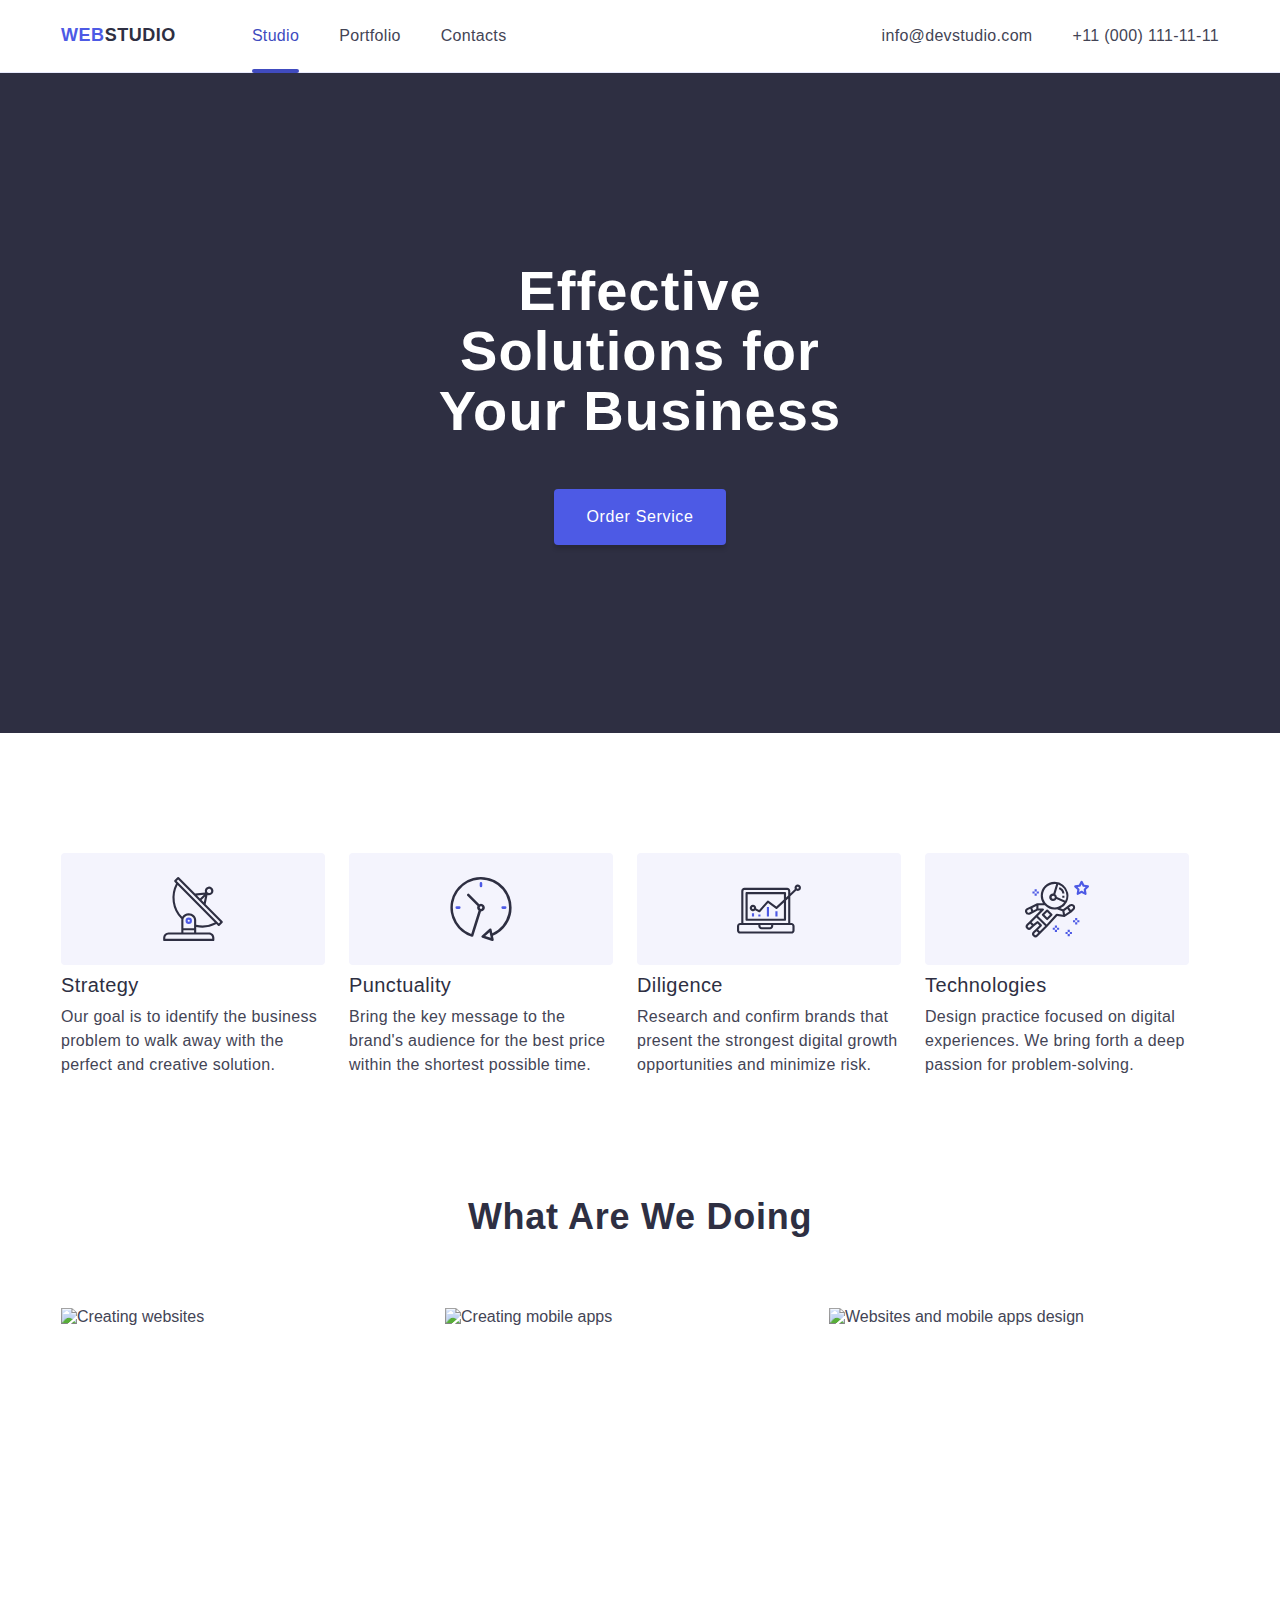
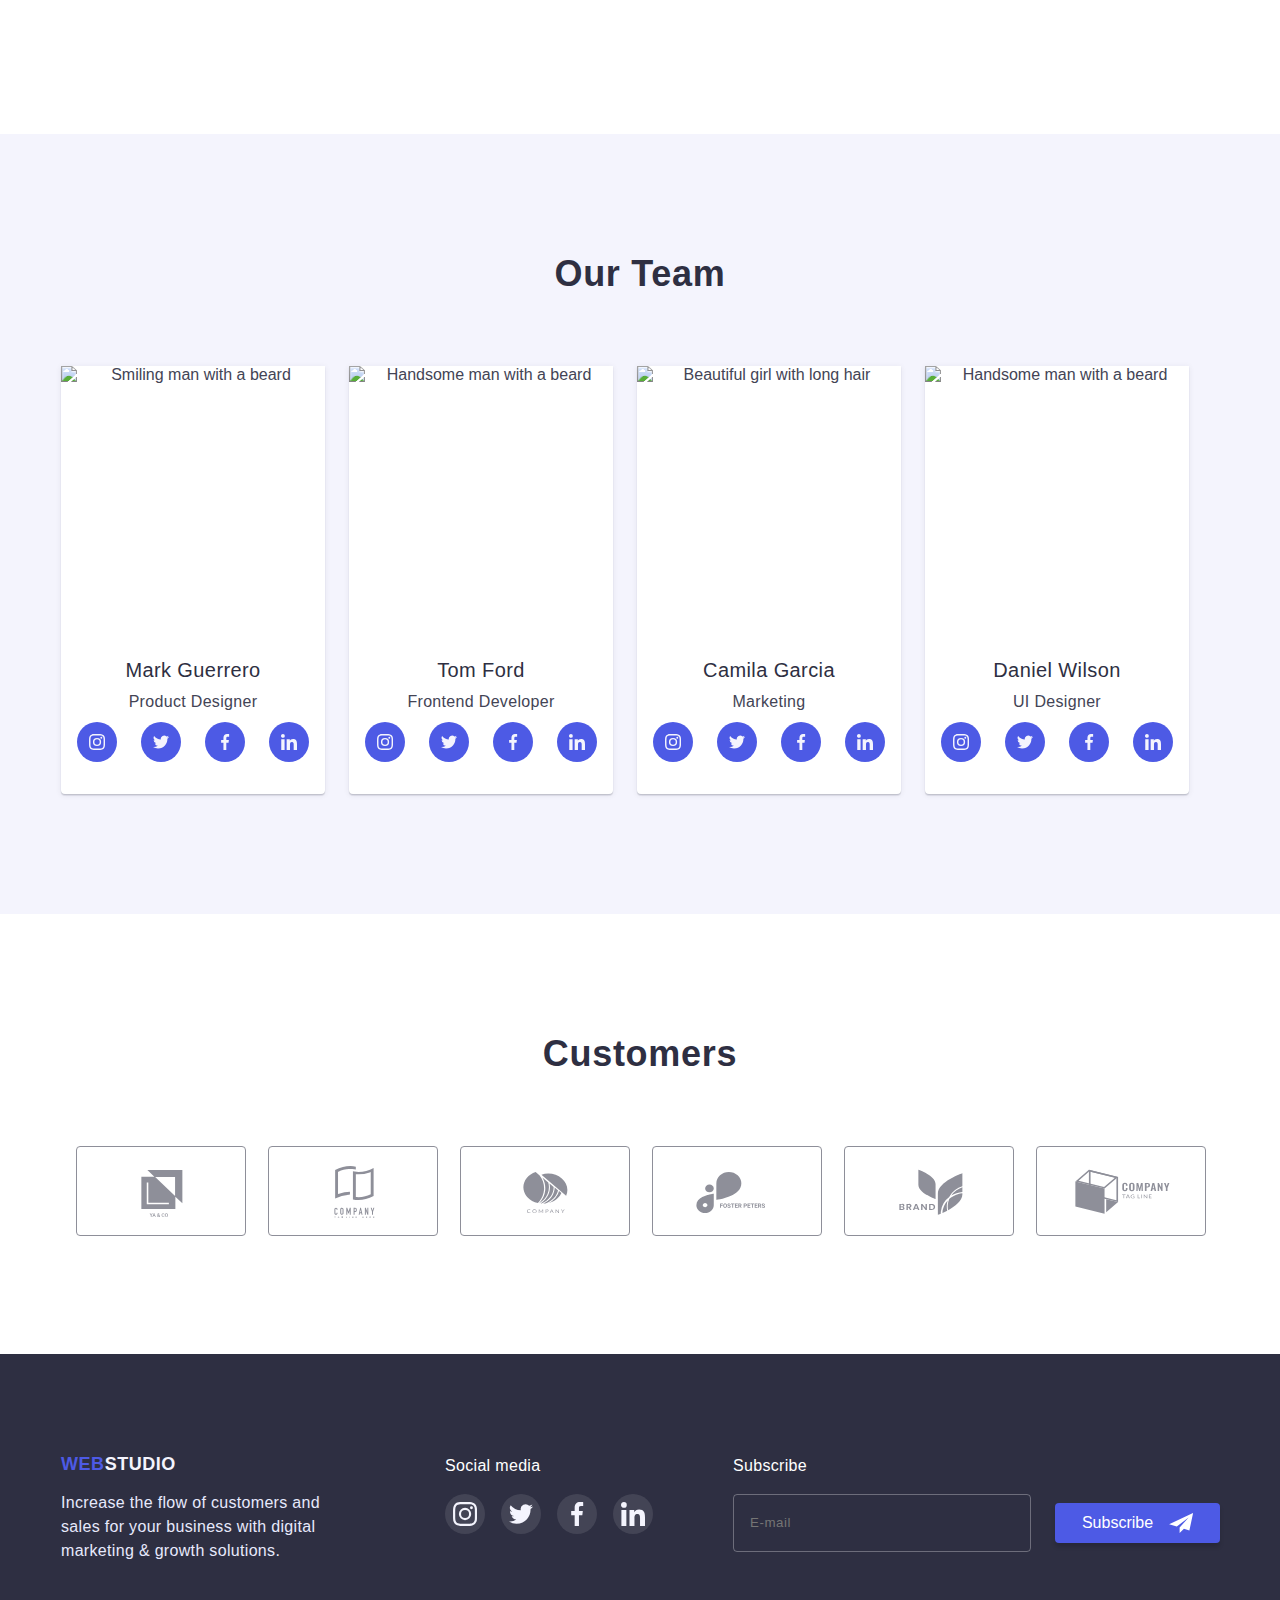
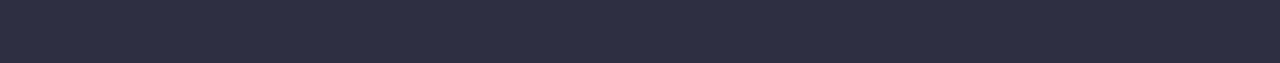
==== commit 21110cc0: "mentor`s correction" ====
--- a/index.html
+++ b/index.html
@@ -50,34 +50,7 @@
             <h1 class="main-title">Effective Solutions
                 for Your Business</h1>
             <button class="service" type="button" data-modal-open>Order Service</button>
-            <div class="backdrop is-hidden" data-modal>
-                <div class="modal">
-                    <button class="modal-button" type="button" data-modal-close><svg class="modal-close"><use href="./images/symbol-defs.svg#icon-close"></use></svg></button>
-               
-                <div class="modal-form">
-                    <p class="modal-title">Leave your contacts and we will call you back</p>
-                <form>
-                    <label class="form-label">Name<input type="text" name="name" class="form-input"> 
-                   <span class="icon"> <svg class="icon-label"><use href="./images/symbol-defs.svg#person-icon"></use></svg></span></label>
-                    <label class="form-label">Phone<input type="tel" name="phone" class="form-input">
-                    <span class="icon"><svg class="icon-label"> <use href="./images/symbol-defs.svg#phone-icon"></use></svg></span>
-                    </label>
-                    <label class="form-label">Email<input type="email" name="email" class="form-input">
-                    <span class="icon"><svg class="icon-label"><use href="./images/symbol-defs.svg#email-icon"></use></svg></span></label>
-                    <label class="form-label">Comment<textarea name="comment" placeholder="Text input" class="comment-modal"></textarea></label>
-                    <div>
-                        <label class="modal-checkbox"><input type="checkbox" name="checkbox" class="checkbox">
-                        <span class="chec-icon"></span>
-                        <p class="text-modal">I accept the terms and conditions of the <a href="#" class="link-modal">Private Policy</a></p></label>
-                    </div>
-                    <div class="button-send-box"> 
-                        <button type="submit" class="button-send">Send</button>
-                    </div>
-                </form>
-            </div>
-            </div> 
-            </div>
-            </div>
+           
             </section>
             <section>
                 <div class="container">
@@ -295,24 +268,46 @@
             </a></li>
         </ul>
     </div>
-    <div class="container-form">
-        <form class="footer-form">
-            <div class="footer-item">
-                <label class="footer-title">Subscribe
-                <input type="email" name="E-mail" placeholder="E-mail"></label>
-            </div>
-            <div>
+    <div>
+                <p class="footer-title">Subscribe</p>
+                <form class="footer-form">
+                <input type="email" name="E-mail" aria-label="email" placeholder="E-mail">
                 <button type="submit" class="button-subscribe">Subscribe
                     <svg class="icon-subscribe">
                         <use href="./images/symbol-defs.svg#icon-send"></use>
                     </svg>
                 </button>
+        </form>
+    </div>
+</div>
+    </footer>
+    <div class="backdrop is-hidden" data-modal>
+        <div class="modal">
+            <button class="modal-button" type="button" data-modal-close><svg class="modal-close"><use href="./images/symbol-defs.svg#icon-close"></use></svg></button>
+       
+        
+            <p class="modal-title">Leave your contacts and we will call you back</p>
+        <form>
+            <label class="form-label">Name<input type="text" name="name" class="form-input"> 
+           <span class="icon"> <svg class="icon-label"><use href="./images/symbol-defs.svg#person-icon"></use></svg></span></label>
+            <label class="form-label">Phone<input type="tel" name="phone" class="form-input">
+            <span class="icon"><svg class="icon-label"> <use href="./images/symbol-defs.svg#phone-icon"></use></svg></span>
+            </label>
+            <label class="form-label">Email<input type="email" name="email" class="form-input">
+            <span class="icon"><svg class="icon-label"><use href="./images/symbol-defs.svg#email-icon"></use></svg></span></label>
+            <label class="form-label">Comment<textarea name="comment" placeholder="Text input" class="comment-modal"></textarea></label>
+            <div>
+                <label class="modal-checkbox"><input type="checkbox" name="checkbox" class="checkbox">
+                <span class="chec-icon"></span>
+                <p class="text-modal">I accept the terms and conditions of the <a href="#" class="link-modal">Private Policy</a></p></label>
+            </div>
+            <div class="button-send-box"> 
+                <button type="submit" class="button-send">Send</button>
             </div>
         </form>
-    </div>
-</div>
-    </footer>
-   
+    
+    </div> 
+    </div>
     <script src="./js/modal.js"></script>
 </body>
 </html>
--- a/css/styles.css
+++ b/css/styles.css
@@ -680,11 +680,11 @@
   position: absolute;
   left: 50%;
   top: 50%;
- 
+  padding: 24px;
+  padding-top: 72px;
   width: 408px;
-  height: 576px;
+  height: 584px;
   background-color: rgba(252, 252, 252, 1);
-
   transform: translate(-50%, -50%) scale(1);
   transition: transform 250ms var(--time-transition);
 }
@@ -694,7 +694,6 @@
 height: 24px;
 top:24px;
 right: 24px;
-
 display: flex;
 justify-content: center;
 align-items: center;
@@ -718,10 +717,7 @@
   background-color:var(--primary-button-color);
   color: #ffffff;
 }
-.modal-form{
-  padding: 24px;
-    padding-top: 72px;
-}
+
 .modal-title{
   display: inline-block;
     width: 360px;
@@ -741,18 +737,23 @@
     font-size: 12px;
     letter-spacing: 0.04em;
     line-height: 1.3333;
-    color: var(--border-color)
-}
+    color: var(--border-color);
+    margin-top: 4px;
+    margin-bottom: 8px;
+}
+
 .form-input {
   display: block;
+  font-size: 12px;
+  letter-spacing: 0.04em;
+  line-height: 1.3333;
   width: 100%;
   height: 40px;
   border: 1px solid rgba(33, 33, 33, 0.2);
   border-radius: 4px;
-  color: var(--border-color);
+  color: var(--main-color-title);
   padding: 11px 38px;
   margin-top: 4px;
-  margin-bottom: 8px;
   transition: border 250ms var(--time-transition);
 }
 .form-input:hover .form-input:focus{
@@ -787,7 +788,7 @@
   height: 120px;
   padding: 8px 16px;
   margin-top: 4px;
-  color: rgba(117, 117, 117, 0.5);
+  color: var(--main-color-title);
   border: 1px solid rgba(33, 33, 33, 0.2);
   border-radius: 4px;}
   .modal-checkbox {
@@ -814,7 +815,7 @@
 }
 .checkbox:checked +.chec-icon{
   background-color: var(--primary-button-color);
- background-image: url(../images/symbol-defs.svg#icon-vector);
+ background-image: url(../images/icon-click.svg);
   background-size: contain; 
   background-origin: border-box;
   border: transparent;
@@ -845,7 +846,7 @@
   padding: 0;
   color: var(--lead-color);
   background: var(--logo-color);
-  border: transparent;
+  border: 1px solid transparent;
   box-shadow: 0px 4px 4px rgb(0 0 0 / 15%);
   border-radius: 4px;
   transition: background-color 250ms var(--time-transition), box-shadow 250ms var(--time-transition), transform 250ms var(--time-transition);
@@ -858,6 +859,7 @@
 }
 .footer-form{
   display: flex;
+  align-items: center;
 }
 .footer-title{
   color:var(--lead-color);
@@ -872,8 +874,6 @@
   width: 264px;
   height: 40px;
   padding: 8px 16px;
-  margin-top: 16px;
-
   line-height: 2;
   letter-spacing: 0.04em;
   color: rgba(255, 255, 255, 0.6);
@@ -899,12 +899,8 @@
   align-items: center;
   width: 165px;
   height: 40px;
-  margin: 0;
-
-  margin-top: 40px;
   margin-left: 24px;
   padding: 8px 24px;
-
   font-family: inherit;
   font-size: 16px;
   font-weight: 500;
@@ -932,4 +928,8 @@
   width: 24px;
   height: 20px;
   fill:var(--lead-color);
-}+}
+input, textarea{
+  line-height: 2;
+  letter-spacing: 0.04em;
+} 